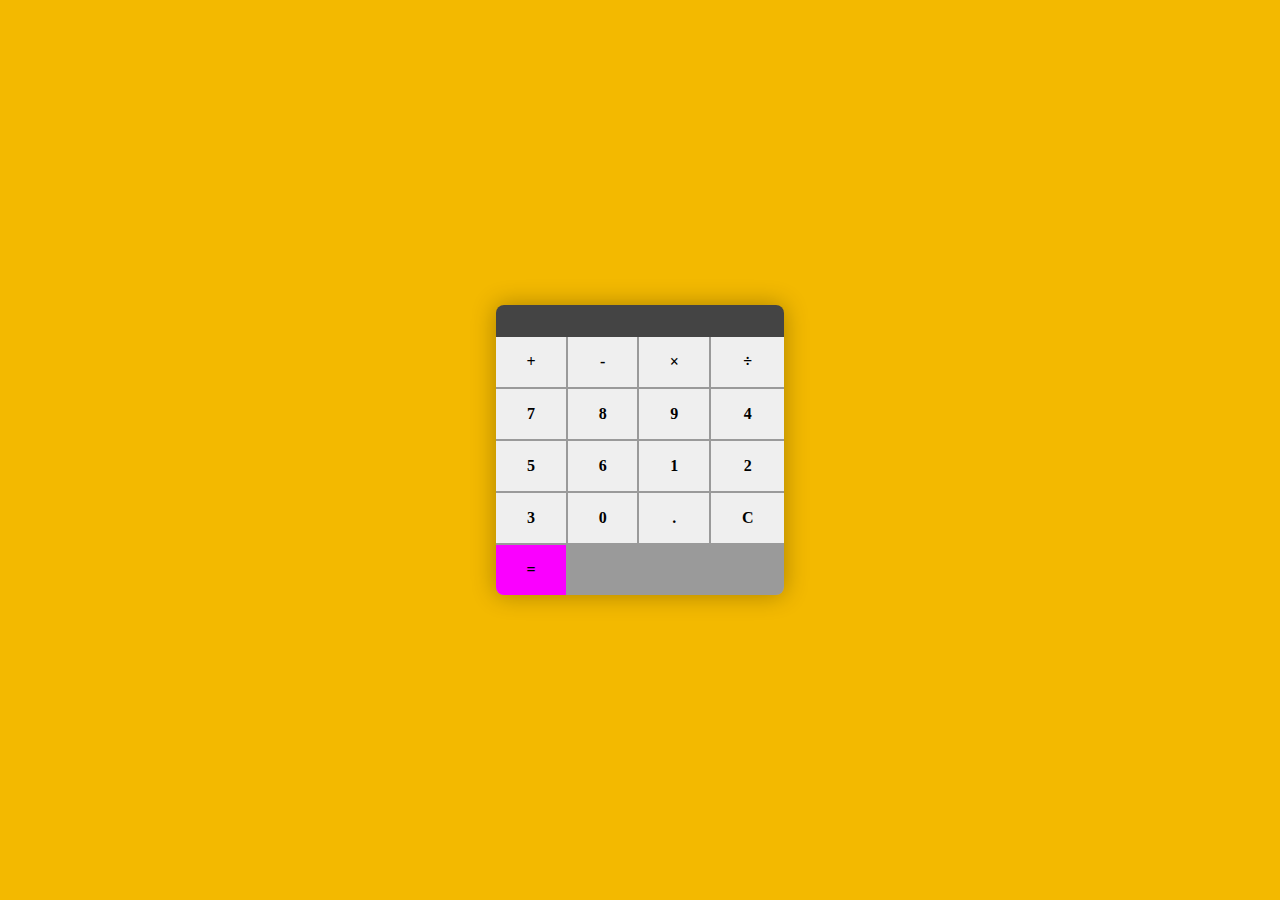
==== JS-calculator/index.html @ 31643dd6 "Start JS calculator" ====
<!DOCTYPE html>
<html lang="en">
<head>
    <meta charset="UTF-8">
    <meta http-equiv="X-UA-Compatible" content="IE=edge">
    <meta name="viewport" content="width=device-width, initial-scale=1.0">
    <title>JS Calculator</title>

    <link href="https://fonts.googleapis.com/css2?family=Roboto:wght@300;400;700&display=swap" rel="stylesheet">

    <link rel="stylesheet" href="style.css">

</head>
<body>
    <div class="container">
        <div class="calculator">
            <div class="calculator-display"></div>
            <div class="calculator-btns">
                <button class="operator-plus">+</button>
                <button class="operator-minus">-</button>
                <button class="operator-multiply">&times;</button>
                <button class="operator-divide">&divide;</button>
                <button class="number-seven">7</button>
                <button class="number-eight">8</button>
                <button class="number-nine">9</button>
                <button class="number-four">4</button>
                <button class="number-five">5</button>
                <button class="number-six">6</button>
                <button class="number-one">1</button>
                <button class="number-two">2</button>
                <button class="number-three">3</button>
                <button class="number-zero">0</button>
                <button class="btn-decimal">.</button>
                <button class="btn-clear">c</button>
                <button class="operator-equals">=</button>
            </div>
        </div>
    </div>
    
    <script src="main.js"></script>
</body>
</html>
---- JS-calculator/style.css ----
@import url('https://fonts.googleapis.com/css2?family=Roboto:wght@300;400;700&display=swap');

:root {
    --primary-font: font-family: 'Roboto', sans-serif;
    --primary-color: #444444;
    --secondary-color: #F3B900;
    --accent-color: #FA00FF;
}

* {
    margin: 0;
    padding: 0;
    box-sizing: border-box;
    font-family: var(--primary-font);
}

body {
    display: flex;
    justify-content: center;
    align-items: center;
    min-height: 100vh;
    background-color: #F3B900;
}

.calculator {
    box-shadow: 0 0 25px rgba(0, 0, 0, 0.3);
    border-radius: 0.5em;
    overflow: hidden;
}

.calculator-display {
    background-color: var(--primary-color);
    color: #a0a0a0;
    width: 18rem;
    padding: 1rem;
    text-align: right;
}

.calculator-btns {
    background-color: #9a9a9a;
    display: grid;
    grid-gap: 2px;
    grid-template-columns: repeat(4, auto);
    grid-template-rows: 1 / 5;
}

.calculator-btns > button {
    border: 0;
    padding: 1rem;
    font-size: 1rem;
    font-weight: 700;
}

.operator-equals {
    background-color: var(--accent-color);
    
}

.btn-clear {
    text-transform: uppercase;
}
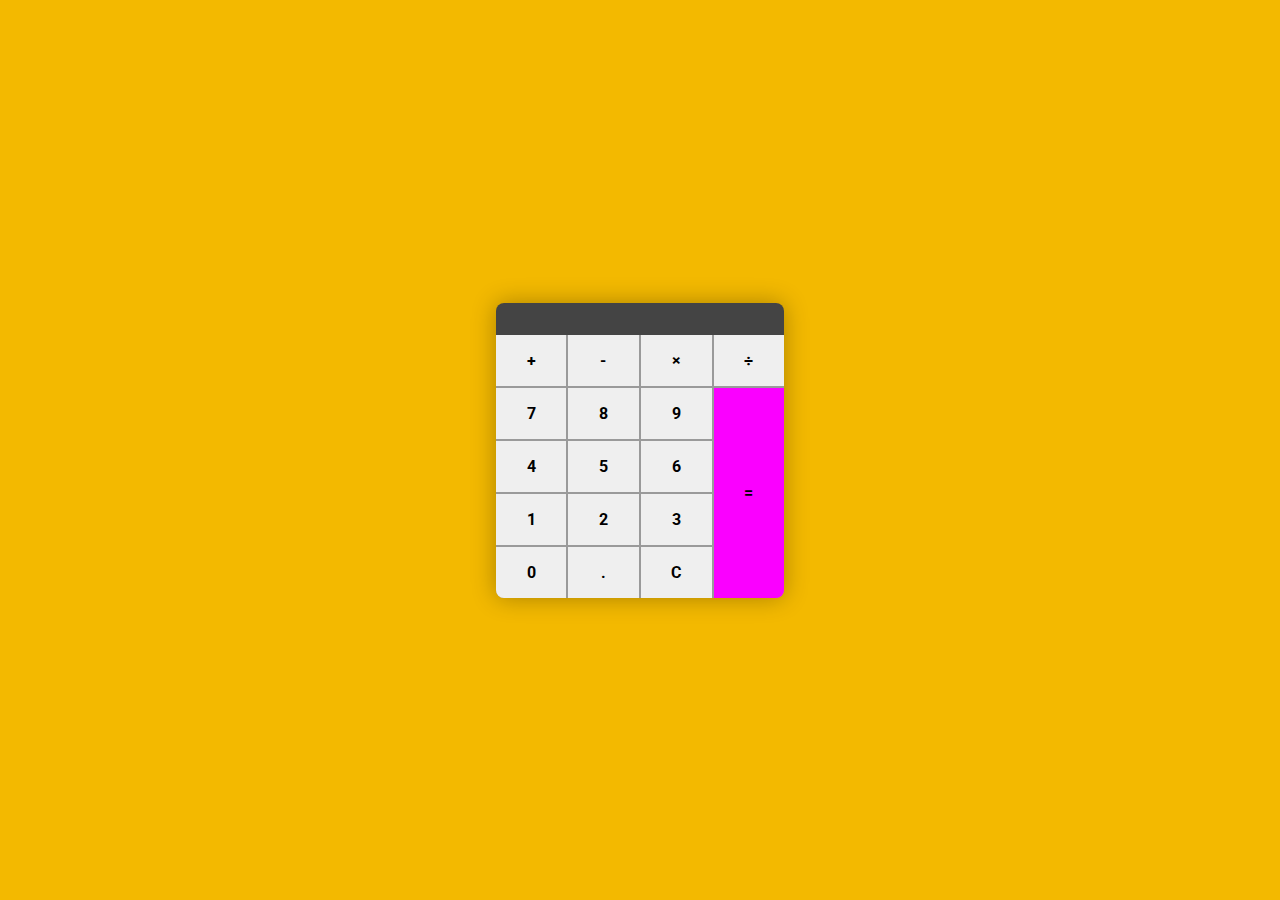
==== commit cc4741cf: "Relocate the equals btn" ====
--- a/JS-calculator/index.html
+++ b/JS-calculator/index.html
@@ -23,6 +23,7 @@
                 <button class="number-seven">7</button>
                 <button class="number-eight">8</button>
                 <button class="number-nine">9</button>
+                <button class="operator-equals">=</button>
                 <button class="number-four">4</button>
                 <button class="number-five">5</button>
                 <button class="number-six">6</button>
@@ -31,8 +32,7 @@
                 <button class="number-three">3</button>
                 <button class="number-zero">0</button>
                 <button class="btn-decimal">.</button>
-                <button class="btn-clear">c</button>
-                <button class="operator-equals">=</button>
+                <button class="btn-clear">c</button> 
             </div>
         </div>
     </div>
--- a/JS-calculator/style.css
+++ b/JS-calculator/style.css
@@ -1,7 +1,7 @@
 @import url('https://fonts.googleapis.com/css2?family=Roboto:wght@300;400;700&display=swap');
 
 :root {
-    --primary-font: font-family: 'Roboto', sans-serif;
+    --primary-font: 'Roboto', sans-serif;
     --primary-color: #444444;
     --secondary-color: #F3B900;
     --accent-color: #FA00FF;
@@ -53,6 +53,8 @@
 
 .operator-equals {
     background-color: var(--accent-color);
+    grid-column: 4;
+    grid-row: 2 / span 4;
     
 }
 
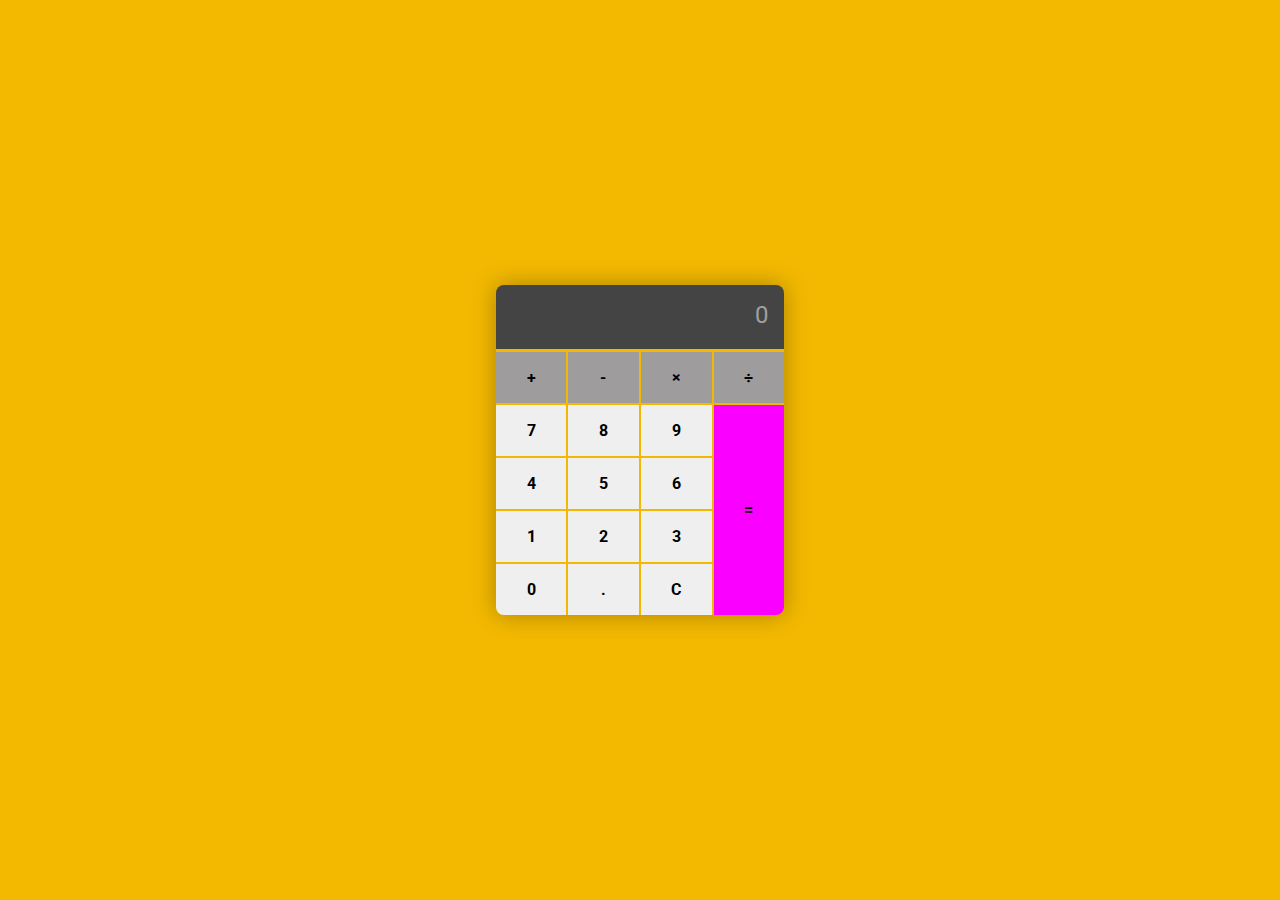
==== commit 3519c73c: "Add zero to calculator display" ====
--- a/JS-calculator/index.html
+++ b/JS-calculator/index.html
@@ -14,7 +14,7 @@
 <body>
     <div class="container">
         <div class="calculator">
-            <div class="calculator-display"></div>
+            <div class="calculator-display">0</div>
             <div class="calculator-btns">
                 <button class="operator-plus">+</button>
                 <button class="operator-minus">-</button>
--- a/JS-calculator/style.css
+++ b/JS-calculator/style.css
@@ -3,8 +3,9 @@
 :root {
     --primary-font: 'Roboto', sans-serif;
     --primary-color: #444444;
-    --secondary-color: #F3B900;
+    --secondary-color: #9e9c9c;
     --accent-color: #FA00FF;
+    --background-color: #F3B900;
 }
 
 * {
@@ -19,7 +20,7 @@
     justify-content: center;
     align-items: center;
     min-height: 100vh;
-    background-color: #F3B900;
+    background-color: var(--background-color);
 }
 
 .calculator {
@@ -32,16 +33,18 @@
     background-color: var(--primary-color);
     color: #a0a0a0;
     width: 18rem;
+    height: 4rem;
     padding: 1rem;
+    margin-bottom: 0.1em;
+    font-size: 1.5rem;
     text-align: right;
 }
 
 .calculator-btns {
-    background-color: #9a9a9a;
+    background-color: var(--background-color);
     display: grid;
     grid-gap: 2px;
     grid-template-columns: repeat(4, auto);
-    grid-template-rows: 1 / 5;
 }
 
 .calculator-btns > button {
@@ -49,16 +52,25 @@
     padding: 1rem;
     font-size: 1rem;
     font-weight: 700;
+    transition: opacity 0.25s ease;  
 }
+
+.calculator-btns > button:hover {
+    opacity: 0.8;  
+}
+
 
 .operator-equals {
     background-color: var(--accent-color);
     grid-column: 4;
     grid-row: 2 / span 4;
-    
 }
 
 .btn-clear {
     text-transform: uppercase;
 }
 
+.operator-plus, .operator-minus, .operator-multiply, .operator-divide {
+    background-color: var(--secondary-color);
+}
+
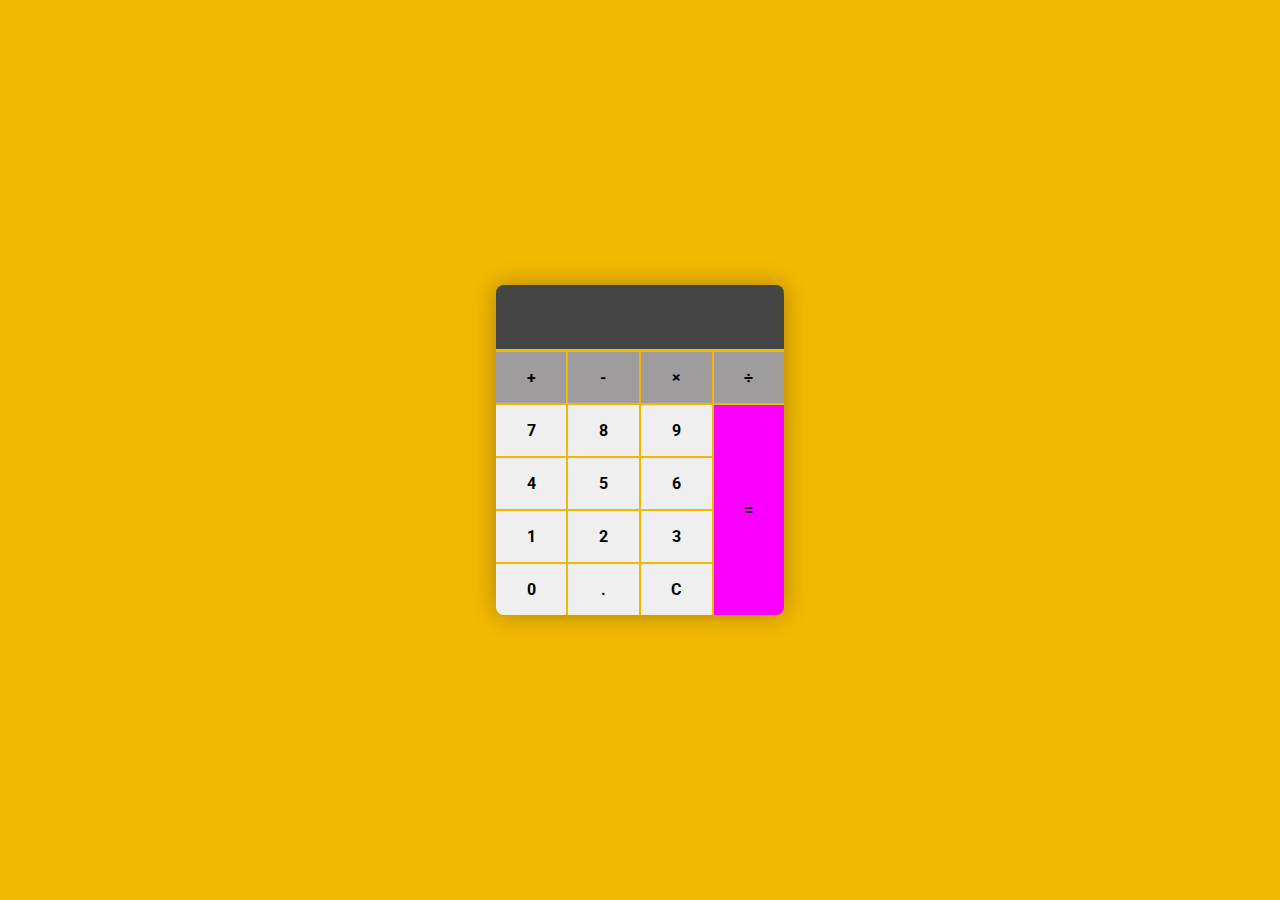
==== commit a1d257e9: "Add equal & clear functionality" ====
--- a/JS-calculator/index.html
+++ b/JS-calculator/index.html
@@ -14,29 +14,30 @@
 <body>
     <div class="container">
         <div class="calculator">
-            <div class="calculator-display">0</div>
+            <div class="calculator-display"></div>
             <div class="calculator-btns">
-                <button class="operator-plus">+</button>
-                <button class="operator-minus">-</button>
-                <button class="operator-multiply">&times;</button>
-                <button class="operator-divide">&divide;</button>
-                <button class="number-seven">7</button>
-                <button class="number-eight">8</button>
-                <button class="number-nine">9</button>
-                <button class="operator-equals">=</button>
-                <button class="number-four">4</button>
-                <button class="number-five">5</button>
-                <button class="number-six">6</button>
-                <button class="number-one">1</button>
-                <button class="number-two">2</button>
-                <button class="number-three">3</button>
-                <button class="number-zero">0</button>
-                <button class="btn-decimal">.</button>
-                <button class="btn-clear">c</button> 
+                <button type="button" class="btn operator-plus" data-number="+">+</button>
+                <button type="button" class=" btn operator-minus" data-number="-">-</button>
+                <button type="button" class="btn operator-multiply" data-number="*">&times;</button>
+                <button type="button" class="btn operator-divide" data-number="/">&divide;</button>
+                <button type="button" class="btn number-seven" data-number="7">7</button>
+                <button type="button" class="btn number-eight" data-number="8">8</button>
+                <button type="button" class="btn number-nine" data-number="9">9</button>
+                <button type="button" class="btn-equals" data-number="=">=</button>
+                <button type="button" class="btn number-four" data-number="4">4</button>
+                <button type="button" class="btn number-five" data-number="5">5</button>
+                <button type="button" class="btn number-six" data-number="6">6</button>
+                <button type="button" class="btn number-one" data-number="1">1</button>
+                <button type="button" class="btn number-two" data-number="2">2</button>
+                <button type="button" class="btn number-three" data-number="3">3</button>
+                <button type="button" class="btn number-zero" data-number="0">0</button>
+                <button type="button" class="btn decimal" data-number=".">.</button>
+                <button type="button" class="btn-clear" data-number=" ">c</button> 
             </div>
         </div>
     </div>
     
     <script src="main.js"></script>
+
 </body>
 </html>--- a/JS-calculator/style.css
+++ b/JS-calculator/style.css
@@ -60,7 +60,7 @@
 }
 
 
-.operator-equals {
+.btn-equals {
     background-color: var(--accent-color);
     grid-column: 4;
     grid-row: 2 / span 4;
